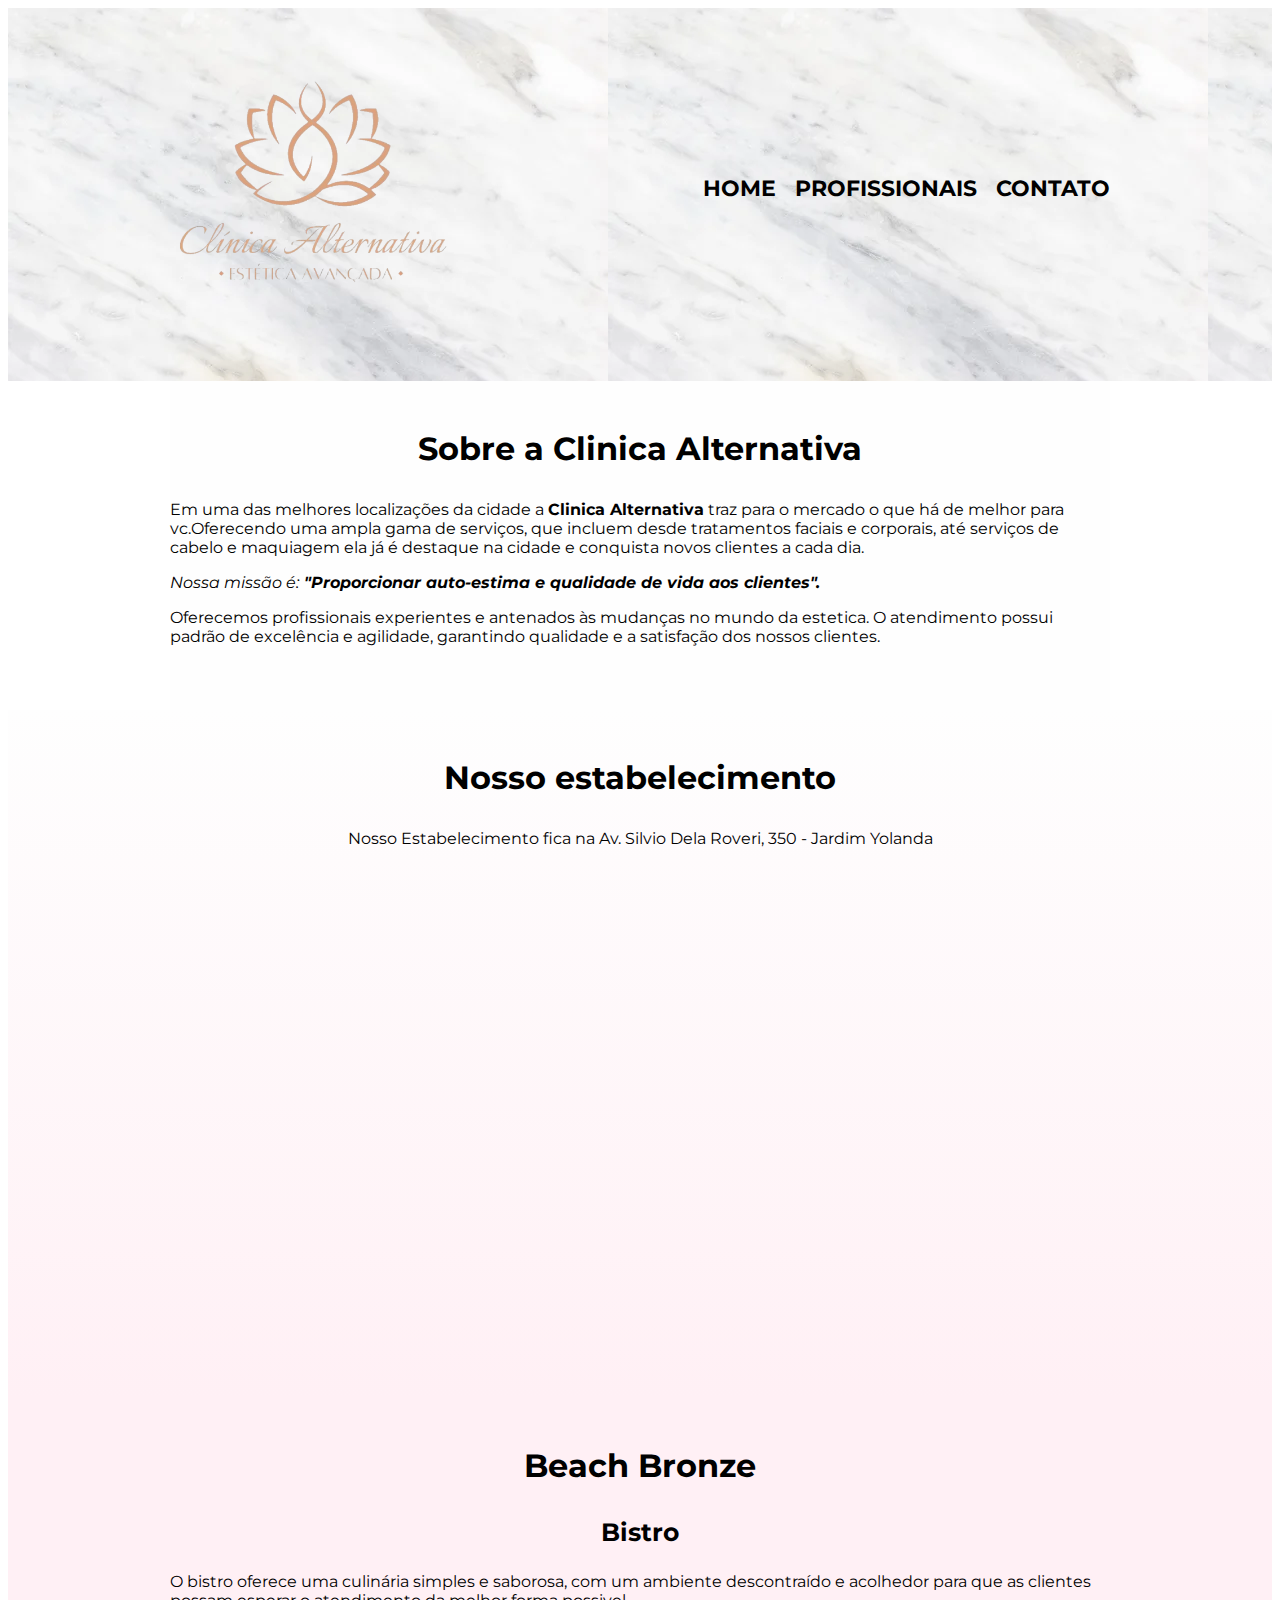
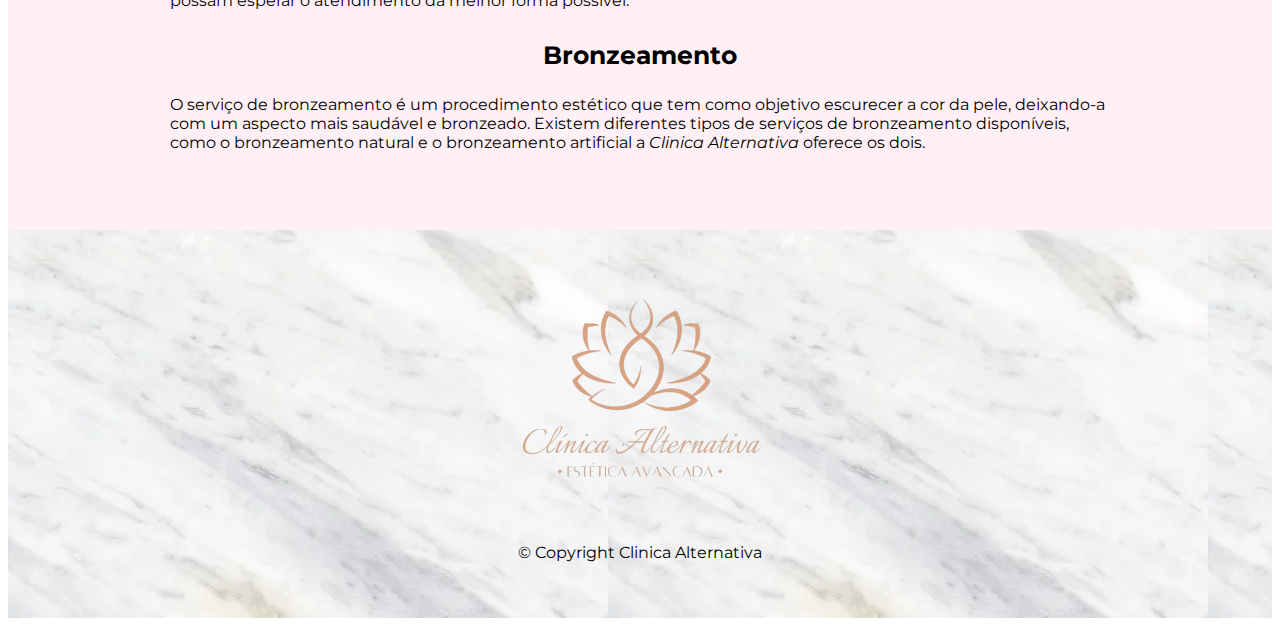
==== site-clinica-alternativa/index.html @ a41c4b06 "commit do site completo" ====
<!DOCTYPE html>

<html lang="pt-br">
	<head>
		<meta charset="UTF-8">
		<meta name="viewport" content="width=device-width">
		<title>Clinica Alternativa</title>
		
		<link rel="stylesheet" href="reset.css">
		<link rel="stylesheet" href="style.css">
		<link rel="preconnect" href="https://fonts.googleapis.com">
		<link rel="preconnect" href="https://fonts.gstatic.com" crossorigin>
		<link href="https://fonts.googleapis.com/css2?family=Montserrat:wght@300&display=swap" rel="stylesheet">
	</head>
	<body>
		<header>
			<div class="caixa">
			   <h1><img class="logo" src="logo1.png"></h1>
					<nav>
			  	 		<ul>
				   		<li><a href="index.html">Home</a></li>
				   		<li><a href="Profissionais.html">Profissionais</a></li>
				   		<li><a href="Contato.html">Contato</a></li>
				  	 </ul>
					</nav>
			</div>
		</header>
		<main>
				<section class="principal">
					<h2 class="titulob">Sobre a Clinica Alternativa</h2>
					<p>Em uma das melhores localizações da cidade a <strong>Clinica Alternativa</strong> traz para o mercado o que há de melhor para vc.Oferecendo uma ampla gama de serviços, que incluem desde tratamentos faciais e corporais, até serviços de cabelo e maquiagem ela já é destaque na cidade e conquista novos clientes a cada dia.

					<div class="missão">
						<p><em>Nossa missão é:<strong
								> "Proporcionar auto-estima e qualidade de vida aos clientes".</strong></em></p>

						<p>Oferecemos profissionais experientes e antenados às mudanças no mundo da estetica. O atendimento possui padrão de excelência e agilidade, garantindo qualidade e a satisfação dos nossos clientes.</p>
					</div>
				</section>
				<section class="mapa">
					<h3 class="titulob">Nosso estabelecimento</h3>
					<p>Nosso Estabelecimento fica na Av. Silvio Dela Roveri, 350 - Jardim Yolanda</p>

					<div class="mapa-conteudo">
						<iframe src="https://www.google.com/maps/embed?pb=!1m18!1m12!1m3!1d3729.6694101226694!2d-49.349426255325525!3d-20.804658176227715!2m3!1f0!2f0!3f0!3m2!1i1024!2i768!4f13.1!3m3!1m2!1s0x94bc5346e7cf5445%3A0xe2130b261507bf37!2sCl%C3%ADnica%20Alternativa!5e0!3m2!1spt-BR!2sbr!4v1678397960126!5m2!1spt-BR!2sbr" width="100%" height="450" style="border:0;" allowfullscreen="" loading="lazy" referrerpolicy="no-referrer-when-downgrade"></iframe>
					</div>
				</section>


				<section class="beach-bronze">
					<h3 class="titulob">Beach Bronze</h3>


					<div class="conteudo-bistro">
						<p class="subtitulo">Bistro</p>
						<p>O bistro oferece uma culinária simples e saborosa, com um ambiente descontraído e acolhedor para que as clientes possam esperar o atendimento da melhor forma possivel.</p>	
					</div>
					<div class="conteudo-bronze">
						<p class="subtitulo">Bronzeamento</p>
						<p>O serviço de bronzeamento é um procedimento estético que tem como objetivo escurecer a cor da pele, deixando-a com um aspecto mais saudável e bronzeado. Existem diferentes tipos de serviços de bronzeamento disponíveis, como o bronzeamento natural e o bronzeamento artificial a <em>Clinica Alternativa</em> oferece os dois.</p>
						
					</div>
			</section>
				
			
		</main>


		<footer>
			
			<img class="logo-rodape" src="logo1.png">
			<p class="copy">&copy; Copyright Clinica Alternativa</p>

		</footer>
	</body>
	
</html>
---- site-clinica-alternativa/style.css ----
body{
	font-family: 'Montserrat', sans-serif;
}
/*css do cabeçalho */
header{
	background: url("bg12.jpg");
	padding: 20px 0;
}
.logo{
	width: 30%;
	height:30%;
}

.caixa{
	position: relative;
	width: 940px;
	margin: 0 auto;
}
nav{
	position: absolute;
	top: 110px;
	right: 0;
}
nav li{
	display: inline;
	margin:  0 0 0 15px;
}
nav a {
	text-transform: uppercase;
	color: #000000;
	font-weight: bold;
	font-size: 22px;
	text-decoration: none;

}
nav a:hover{
	color: #c78c19;
	text-decoration: underline;
}

/*css da pagina inicial*/
.titulob {
	text-align: center;
	font-size: 2em ;
	font-weight: bold;
	margin: 0 0 1em;

}
.subtitulo{
	text-align: center;
	font-size: 25px;
	font-weight: bold;
}
.principal{
	padding: 3em 0;
	background: #FEFEFE;
	width: 940px;
	margin: 0 auto
}
.principal p {
	margin: 0 0 1em;
}
.principal strong {
font-weight: bold;
}
.principal em{
	font-style: italic;
}
.mapa{
	padding: 3em 0;
	background: linear-gradient(#FEFEFE , #FFF0F5 );

}
.mapa-conteudo{
	width: 940px;
	margin: 0 auto;
}
.mapa p {
	padding: 0 0 2em 0;
	text-align: center;
}
.beach-bronze{
	padding: 3em 0;
	background:#FFF0F5;
}

.conteudo-bistro{
	width: 940px;
	margin: 0 auto;

}
.conteudo-bronze{
	width: 940px;
	margin: 30px auto
}
.logo-rodape{
	height: 20%;
	width: 20%;
}

footer{
	text-align: center;
	background: url("bg12.jpg");
	padding: 40px 0;.
}



@media screen and (max-width:480px) {
	.caixa, .principal, .conteudo-beneficios, .mapa-conteudo, .video, .titulob {
		width: auto;
	}
	h1 {
		text-align: center;
	}
	nav {
		position: static;
	}
	.lista-beneficios, .beneficiosimg{
		width: 100%;
	}
	footer{
		
	}
}
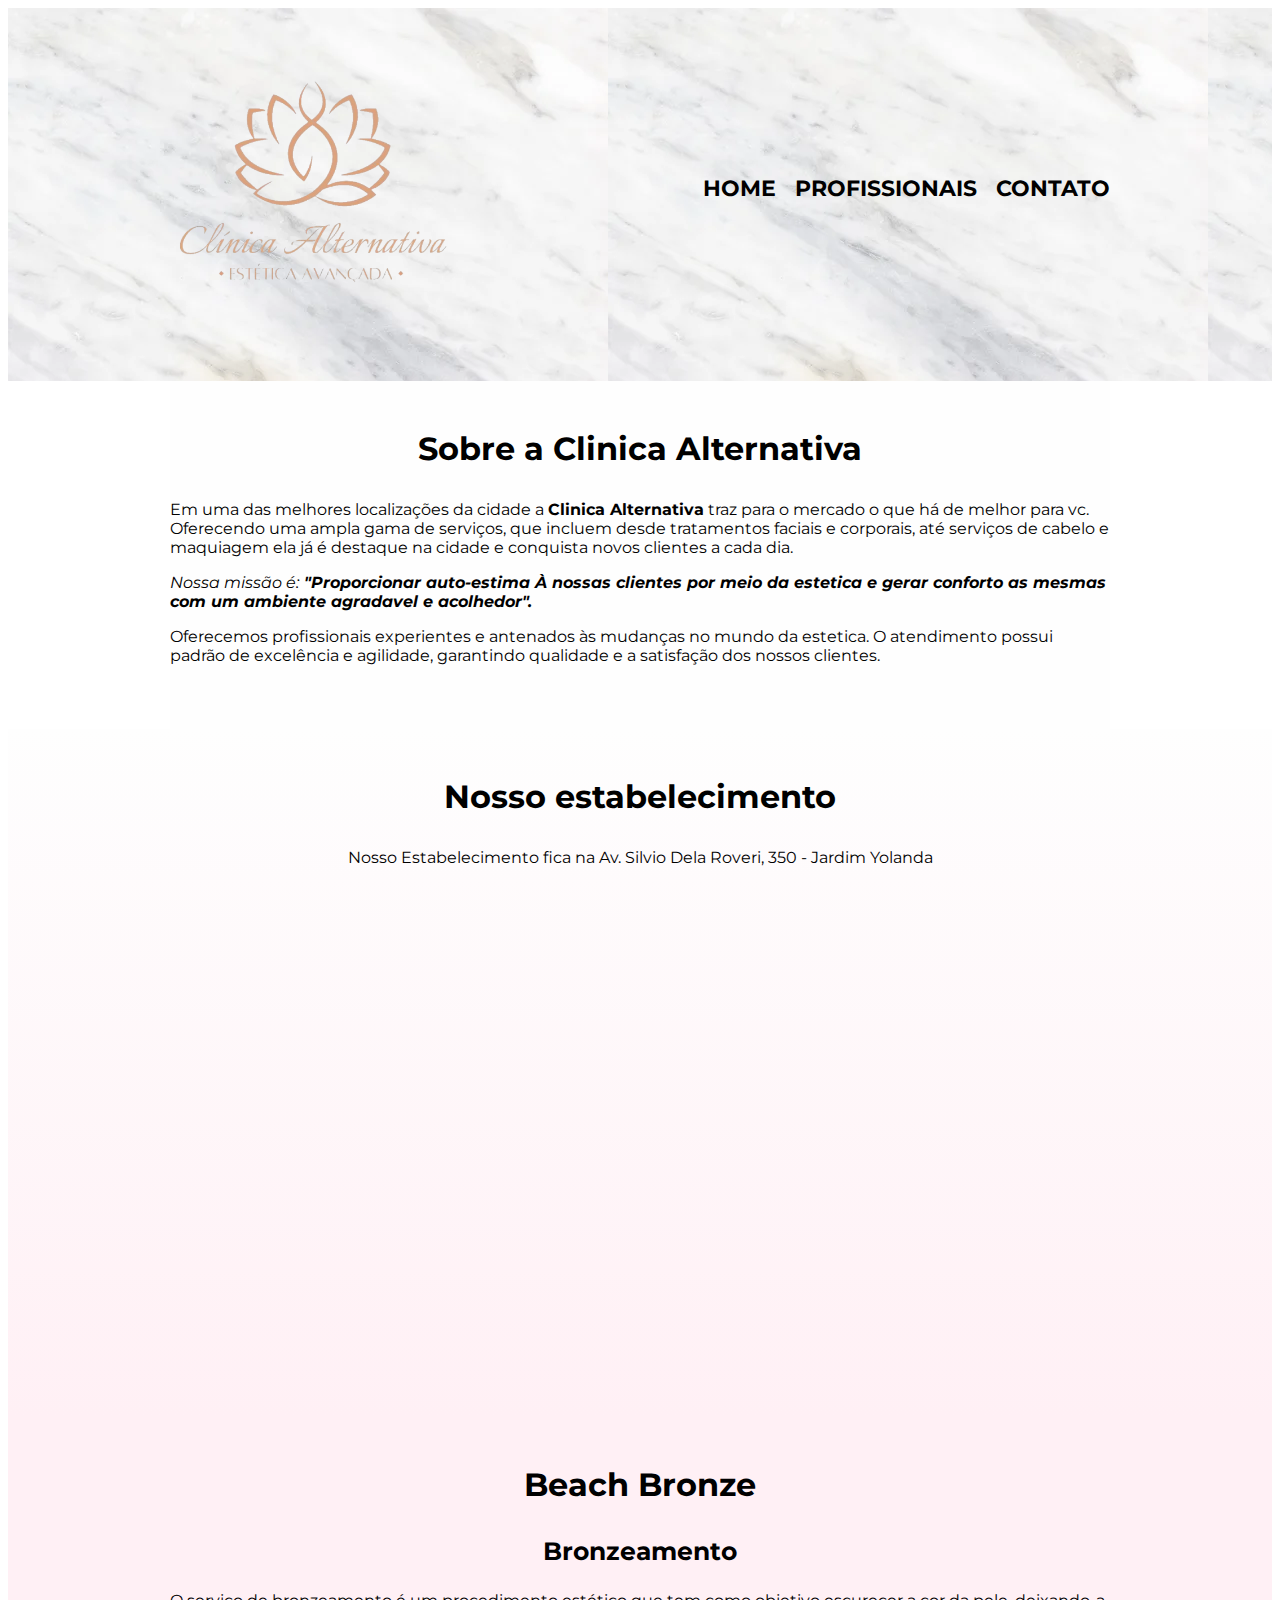
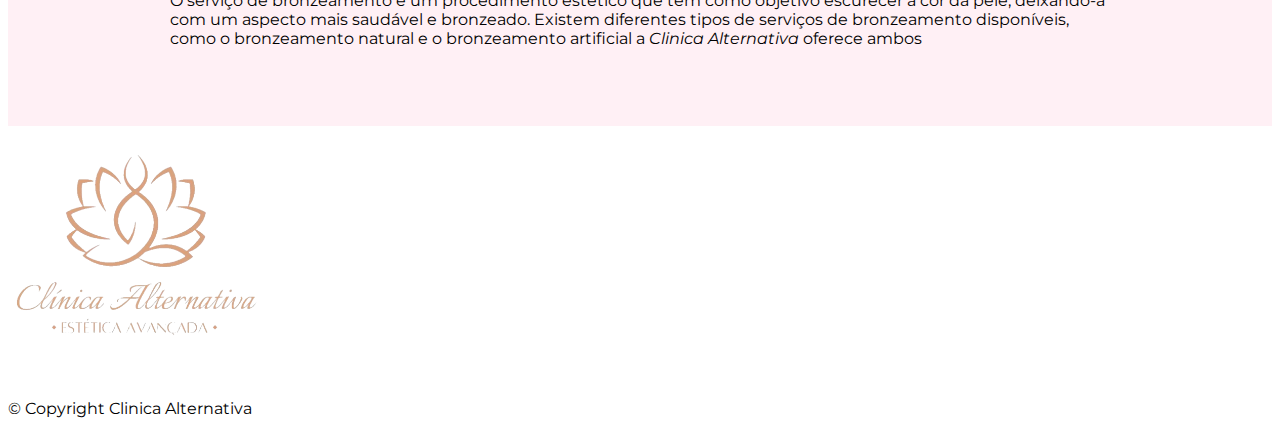
==== commit 0e34c191: "." ====
--- a/site-clinica-alternativa/index.html
+++ b/site-clinica-alternativa/index.html
@@ -28,11 +28,11 @@
 		<main>
 				<section class="principal">
 					<h2 class="titulob">Sobre a Clinica Alternativa</h2>
-					<p>Em uma das melhores localizações da cidade a <strong>Clinica Alternativa</strong> traz para o mercado o que há de melhor para vc.Oferecendo uma ampla gama de serviços, que incluem desde tratamentos faciais e corporais, até serviços de cabelo e maquiagem ela já é destaque na cidade e conquista novos clientes a cada dia.
+					<p>Em uma das melhores localizações da cidade a <strong>Clinica Alternativa</strong> traz para o mercado o que há de melhor para vc.	
+					Oferecendo uma ampla gama de serviços, que incluem desde tratamentos faciais e corporais, até serviços de cabelo e maquiagem ela já é destaque na cidade e conquista novos clientes a cada dia.</p>
 
 					<div class="missão">
-						<p><em>Nossa missão é:<strong
-								> "Proporcionar auto-estima e qualidade de vida aos clientes".</strong></em></p>
+						<p><em>Nossa missão é:<strong> "Proporcionar auto-estima À nossas clientes por meio da estetica e gerar conforto as mesmas com um ambiente agradavel e acolhedor".</strong></em></p>
 
 						<p>Oferecemos profissionais experientes e antenados às mudanças no mundo da estetica. O atendimento possui padrão de excelência e agilidade, garantindo qualidade e a satisfação dos nossos clientes.</p>
 					</div>
@@ -50,19 +50,15 @@
 				<section class="beach-bronze">
 					<h3 class="titulob">Beach Bronze</h3>
 
-
-					<div class="conteudo-bistro">
-						<p class="subtitulo">Bistro</p>
-						<p>O bistro oferece uma culinária simples e saborosa, com um ambiente descontraído e acolhedor para que as clientes possam esperar o atendimento da melhor forma possivel.</p>	
-					</div>
 					<div class="conteudo-bronze">
 						<p class="subtitulo">Bronzeamento</p>
-						<p>O serviço de bronzeamento é um procedimento estético que tem como objetivo escurecer a cor da pele, deixando-a com um aspecto mais saudável e bronzeado. Existem diferentes tipos de serviços de bronzeamento disponíveis, como o bronzeamento natural e o bronzeamento artificial a <em>Clinica Alternativa</em> oferece os dois.</p>
+						<p>O serviço de bronzeamento é um procedimento estético que tem como objetivo escurecer a cor da pele, deixando-a com um aspecto mais saudável e bronzeado. Existem diferentes tipos de serviços de bronzeamento disponíveis, como o bronzeamento natural e o bronzeamento artificial a <em>Clinica Alternativa</em> oferece ambos</p>
+						
 						
 					</div>
 			</section>
 				
-			
+		<script src="index.js"></script>
 		</main>
 
 
--- a/site-clinica-alternativa/style.css
+++ b/site-clinica-alternativa/style.css
@@ -98,13 +98,11 @@
 	width: 20%;
 }
 
-footer{
+.footer{
 	text-align: center;
 	background: url("bg12.jpg");
-	padding: 40px 0;.
+	padding: 40px 0;
 }
-
-
 
 @media screen and (max-width:480px) {
 	.caixa, .principal, .conteudo-beneficios, .mapa-conteudo, .video, .titulob {
@@ -119,7 +117,4 @@
 	.lista-beneficios, .beneficiosimg{
 		width: 100%;
 	}
-	footer{
-		
-	}
-}+}
